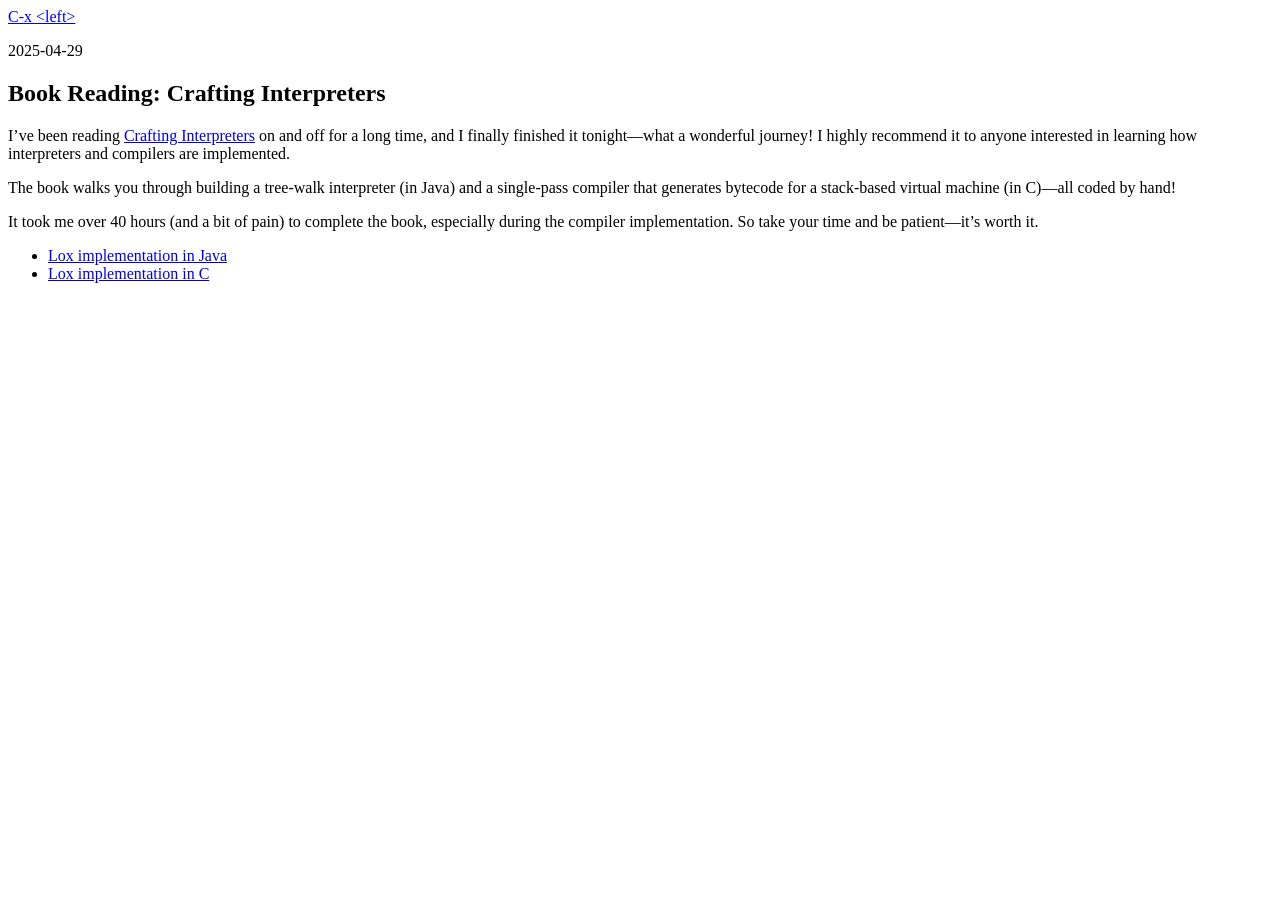
==== docs/crafting-interpreters.html @ f68fe5ac "Rewrite generator in Emacs Lisp; publish docs/ from main Co-Authored-By: Claude Opus 5.5 <noreply@an" ====
<!DOCTYPE html>
<html lang="en"><head><meta charset="utf-8"><meta name="viewport" content="width=device-width, initial-scale=1"><title>Book Reading: Crafting Interpreters</title><meta property="og:title" content="Book Reading: Crafting Interpreters"><meta property="og:url" content="https://guiyuanju.github.io/crafting-interpreters.html"><link rel="canonical" href="https://guiyuanju.github.io/crafting-interpreters.html"><link rel="alternate" type="application/atom+xml" title="M-x k" href="/feed.xml"><link rel="icon" href="/logo.png"><link rel="stylesheet" href="/assets/css/main.css"></head><body><main><a class="back" href="/">C-x &lt;left&gt;</a><article><p class="post-meta"><time datetime="2025-04-29">2025-04-29</time></p><h1>Book Reading: Crafting Interpreters</h1><p>I’ve been reading <a href="https://craftinginterpreters.com">Crafting Interpreters</a> on and off for a long time, and I finally finished it tonight—what a wonderful journey! I highly recommend it to anyone interested in learning how interpreters and compilers are implemented.</p>
<p>The book walks you through building a tree-walk interpreter (in Java) and a single-pass compiler that generates bytecode for a stack-based virtual machine (in C)—all coded by hand!</p>
<p>It took me over 40 hours (and a bit of pain) to complete the book, especially during the compiler implementation. So take your time and be patient—it’s worth it.</p>
<ul><li><a href="https://github.com/guiyuanju/jlox">Lox implementation in Java</a></li><li><a href="https://github.com/guiyuanju/clox">Lox implementation in C</a></li></ul></article></main></body></html>
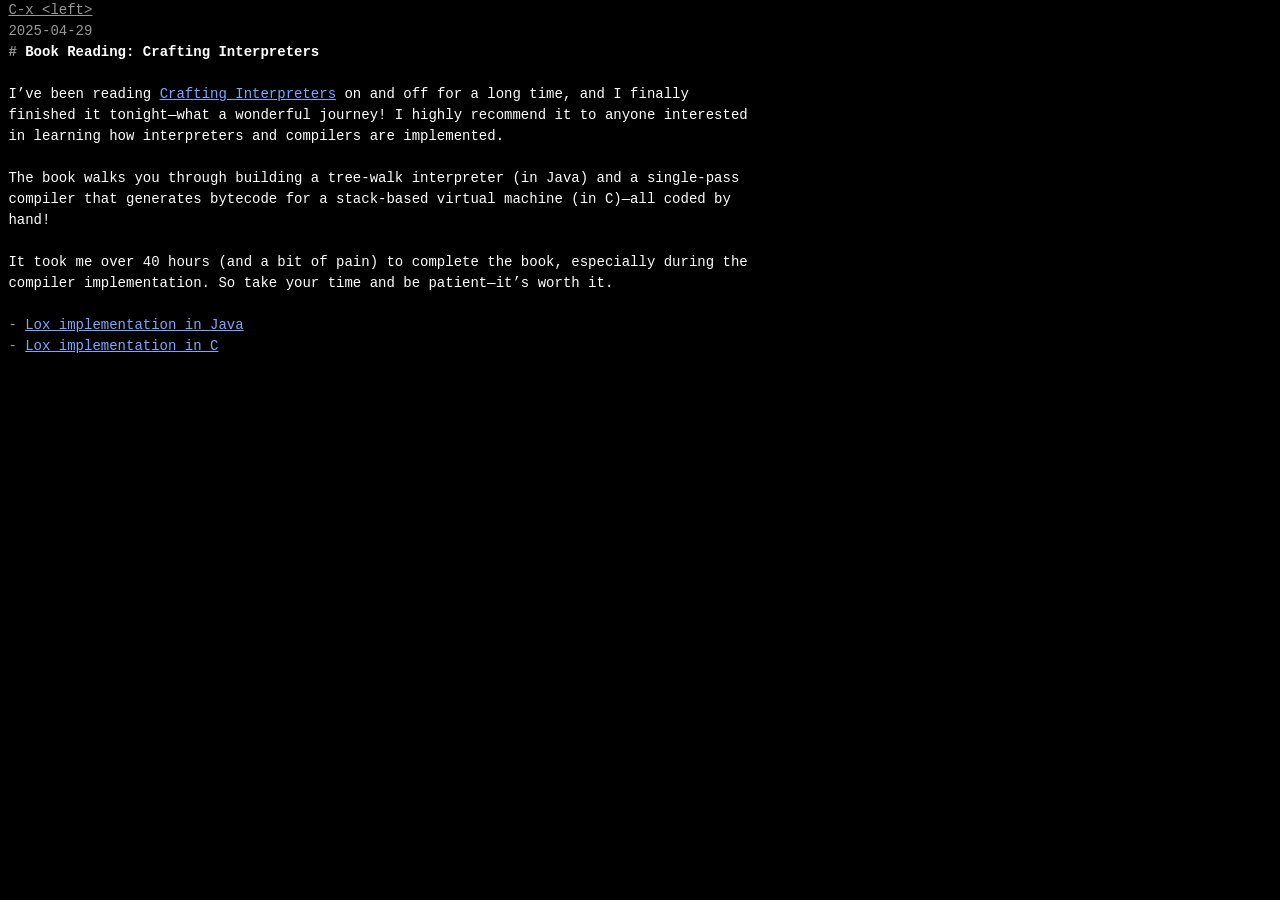
==== commit 1ca2f7ce: "Inline CSS, WebP images, and drop unstyled code spans Each page now loads in one request: style.css " ====
--- a/docs/crafting-interpreters.html
+++ b/docs/crafting-interpreters.html
@@ -1,5 +1,164 @@
 <!DOCTYPE html>
-<html lang="en"><head><meta charset="utf-8"><meta name="viewport" content="width=device-width, initial-scale=1"><title>Book Reading: Crafting Interpreters</title><meta property="og:title" content="Book Reading: Crafting Interpreters"><meta property="og:url" content="https://guiyuanju.github.io/crafting-interpreters.html"><link rel="canonical" href="https://guiyuanju.github.io/crafting-interpreters.html"><link rel="alternate" type="application/atom+xml" title="M-x k" href="/feed.xml"><link rel="icon" href="/logo.png"><link rel="stylesheet" href="/assets/css/main.css"></head><body><main><a class="back" href="/">C-x &lt;left&gt;</a><article><p class="post-meta"><time datetime="2025-04-29">2025-04-29</time></p><h1>Book Reading: Crafting Interpreters</h1><p>I’ve been reading <a href="https://craftinginterpreters.com">Crafting Interpreters</a> on and off for a long time, and I finally finished it tonight—what a wonderful journey! I highly recommend it to anyone interested in learning how interpreters and compilers are implemented.</p>
+<html lang="en"><head><meta charset="utf-8"><meta name="viewport" content="width=device-width, initial-scale=1"><title>Book Reading: Crafting Interpreters</title><meta property="og:title" content="Book Reading: Crafting Interpreters"><meta property="og:url" content="https://guiyuanju.github.io/crafting-interpreters.html"><link rel="canonical" href="https://guiyuanju.github.io/crafting-interpreters.html"><link rel="alternate" type="application/atom+xml" title="M-x k" href="/feed.xml"><link rel="icon" href="[data-uri]"><style>/* Modus Vivendi palette. */
+:root {
+  --bg-main: #000000;
+  --bg-dim: #1e1e1e;
+  --bg-inactive: #303030;
+  --bg-active: #535353;
+  --fg-main: #ffffff;
+  --fg-dim: #989898;
+  --fg-alt: #c6daff;
+  --blue: #2fafff;
+  --blue-warmer: #79a8ff;
+  --blue-cooler: #00bcff;
+  --blue-faint: #82b0ec;
+  --cyan: #00d3d0;
+  --cyan-cooler: #6ae4b9;
+  --cyan-faint: #9ac8e0;
+  --magenta: #feacd0;
+  --magenta-warmer: #f78fe7;
+  --magenta-cooler: #b6a0ff;
+  --yellow-faint: #d2b580;
+  --red-cooler: #ff7f9f;
+
+  --line: 1.5em;
+  color-scheme: dark;
+}
+
+* { box-sizing: border-box; }
+
+body {
+  margin: 0;
+  padding: 0 1ch var(--line);
+  background: var(--bg-main);
+  color: var(--fg-main);
+  font-family: "Sarasa Mono SC", "Sarasa Term SC", "SF Mono", Menlo, Consolas,
+    "Liberation Mono", monospace;
+  font-size: 14px;
+  line-height: var(--line);
+}
+
+h1, h2, h3, h4, h5, h6, p, ul, ol, pre, blockquote, table, figure {
+  margin: 0 0 var(--line);
+}
+
+h1, h2, h3, h4, h5, h6 {
+  font-size: 1em;
+  font-weight: bold;
+}
+
+a { color: var(--blue-warmer); }
+a:visited { color: var(--magenta-cooler); }
+
+img { max-width: 100%; height: auto; }
+
+hr {
+  border: 0;
+  margin: 0 0 var(--line);
+}
+hr::before { content: "---"; color: var(--fg-dim); }
+
+/* Dired (home) */
+
+main > h1 {
+  margin: 0;
+  color: var(--fg-alt);
+}
+
+.dired { margin: 0; }
+.dired h2 {
+  margin: var(--line) 0 0;
+  color: var(--blue);
+}
+.dired ul {
+  list-style: none;
+  margin: 0;
+  padding: 0;
+}
+.dired .line {
+  display: flex;
+  gap: 1ch;
+  padding-left: 2ch;
+}
+.dired .name { white-space: pre; }
+.dired time, .dired .target, .dired .value { color: var(--fg-dim); flex: none; }
+.dired a { color: var(--fg-main); text-decoration: none; }
+.dired a:hover { text-decoration: underline; }
+
+/* Markdown (posts) */
+
+.back { color: var(--fg-dim); }
+
+.post-meta {
+  margin: 0;
+  color: var(--fg-dim);
+}
+
+article { max-width: 88ch; }
+
+article h1::before { content: "# "; }
+article h2::before { content: "## "; }
+article h3::before { content: "### "; }
+article h4::before { content: "#### "; }
+article h1::before, article h2::before, article h3::before,
+article h4::before { color: var(--fg-dim); }
+article h1 { color: var(--fg-main); }
+article h2 { color: var(--yellow-faint); }
+article h3 { color: var(--blue-faint); }
+article h4 { color: var(--magenta); }
+
+article ul { list-style: "- "; padding-left: 2ch; }
+article ol { padding-left: 3ch; }
+article li::marker { color: var(--fg-dim); }
+
+code { font-family: inherit; color: var(--cyan-cooler); }
+:not(pre) > code::before, :not(pre) > code::after {
+  content: "`";
+  color: var(--fg-dim);
+}
+
+pre {
+  overflow-x: auto;
+  background: var(--bg-dim);
+  padding: 0 1ch;
+}
+pre::before { content: "```" attr(data-lang); display: block; color: var(--fg-dim); }
+pre::after { content: "```"; display: block; color: var(--fg-dim); }
+pre code { color: var(--fg-main); }
+
+blockquote {
+  margin-left: 0;
+  padding-left: 1ch;
+  border-left: 1ch solid var(--bg-inactive);
+  color: var(--fg-alt);
+}
+
+table { border-collapse: collapse; }
+th, td {
+  border: 1px solid var(--bg-active);
+  padding: 0 1ch;
+  text-align: left;
+}
+
+/* Font-lock faces in code blocks, as Modus Vivendi colors them. */
+
+.font-lock-keyword { color: var(--magenta-cooler); }
+.font-lock-builtin { color: var(--magenta-warmer); }
+.font-lock-string { color: var(--blue-warmer); }
+.font-lock-doc { color: var(--cyan-faint); }
+.font-lock-comment, .font-lock-comment-delimiter { color: var(--fg-dim); }
+.font-lock-function-name, .font-lock-function-call { color: var(--magenta); }
+.font-lock-type { color: var(--cyan-cooler); }
+.font-lock-constant { color: var(--blue-cooler); }
+.font-lock-variable-name, .font-lock-property-name,
+.font-lock-property-use { color: var(--cyan); }
+.font-lock-preprocessor { color: var(--red-cooler); }
+.font-lock-escape { color: var(--magenta); }
+
+@media (max-width: 600px) {
+  .dired .target { display: none; }
+}
+</style></head><body><main><a class="back" href="/">C-x &lt;left&gt;</a><article><p class="post-meta"><time datetime="2025-04-29">2025-04-29</time></p><h1>Book Reading: Crafting Interpreters</h1><p>I’ve been reading <a href="https://craftinginterpreters.com">Crafting Interpreters</a> on and off for a long time, and I finally finished it tonight—what a wonderful journey! I highly recommend it to anyone interested in learning how interpreters and compilers are implemented.</p>
 <p>The book walks you through building a tree-walk interpreter (in Java) and a single-pass compiler that generates bytecode for a stack-based virtual machine (in C)—all coded by hand!</p>
 <p>It took me over 40 hours (and a bit of pain) to complete the book, especially during the compiler implementation. So take your time and be patient—it’s worth it.</p>
 <ul><li><a href="https://github.com/guiyuanju/jlox">Lox implementation in Java</a></li><li><a href="https://github.com/guiyuanju/clox">Lox implementation in C</a></li></ul></article></main></body></html>
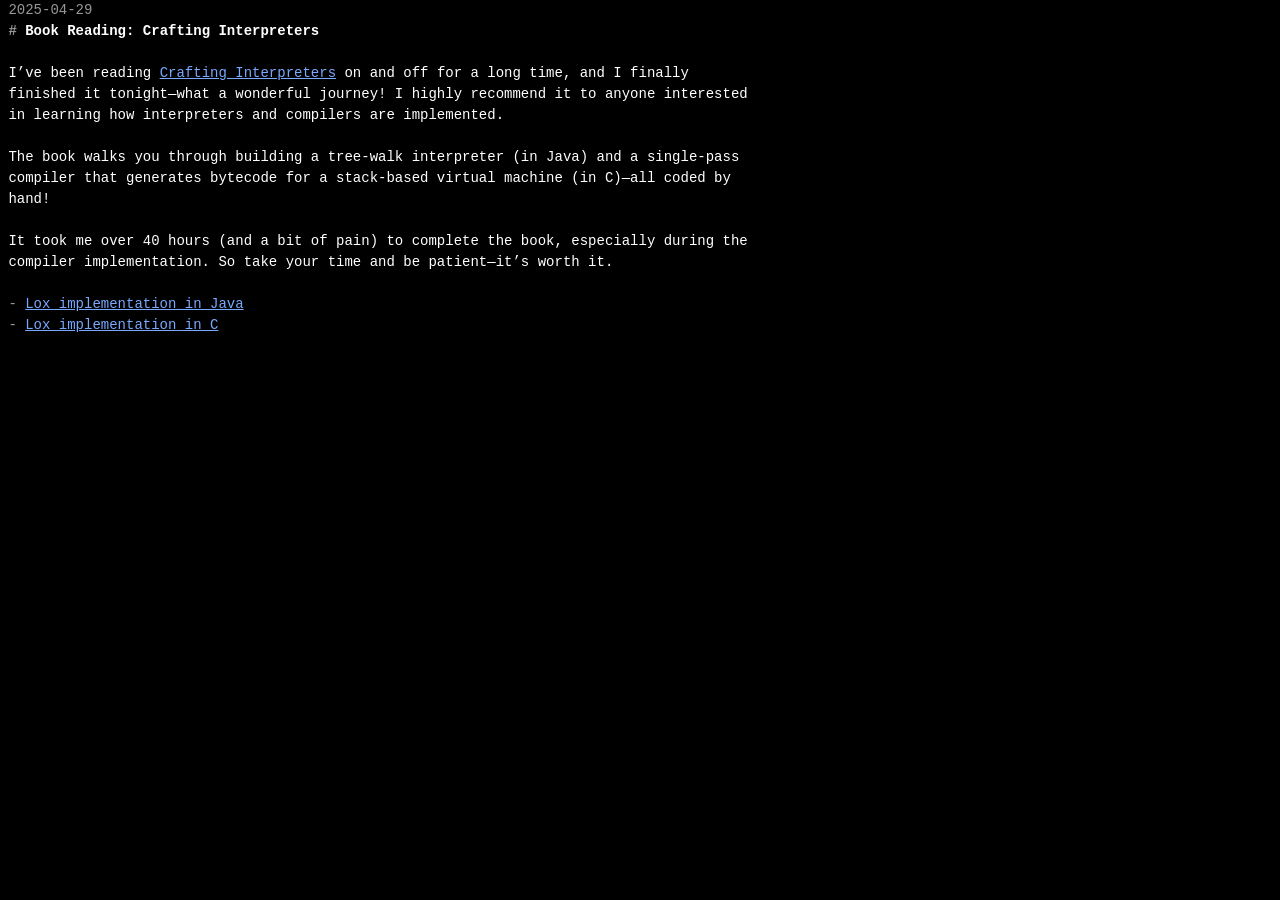
==== commit 301e08b8: "Remove the back link from post pages Co-Authored-By: Claude Opus 5.5 <noreply@anthropic.com>" ====
--- a/docs/crafting-interpreters.html
+++ b/docs/crafting-interpreters.html
@@ -87,8 +87,6 @@
 
 /* Markdown (posts) */
 
-.back { color: var(--fg-dim); }
-
 .post-meta {
   margin: 0;
   color: var(--fg-dim);
@@ -118,6 +116,7 @@
 }
 
 pre {
+  font-family: inherit;
   overflow-x: auto;
   background: var(--bg-dim);
   padding: 0 1ch;
@@ -158,7 +157,48 @@
 @media (max-width: 600px) {
   .dired .target { display: none; }
 }
-</style></head><body><main><a class="back" href="/">C-x &lt;left&gt;</a><article><p class="post-meta"><time datetime="2025-04-29">2025-04-29</time></p><h1>Book Reading: Crafting Interpreters</h1><p>I’ve been reading <a href="https://craftinginterpreters.com">Crafting Interpreters</a> on and off for a long time, and I finally finished it tonight—what a wonderful journey! I highly recommend it to anyone interested in learning how interpreters and compilers are implemented.</p>
+
+/* Paper: black on white, fixed point sizes, no screen-only chrome. */
+
+.print-only { display: none; }
+
+@media print {
+  :root { color-scheme: light; }
+  body {
+    padding: 0;
+    background: white;
+    color: black;
+    font-size: 12pt;
+  }
+  .print-only { display: inline; }
+  article { max-width: none; }
+  article h1 { font-size: 16pt; }
+  article h2 { font-size: 14pt; }
+  article h3, article h4 { font-size: 13pt; }
+  h1, h2, h3, h4 { break-after: avoid; }
+  main > h1, .dired h2, article h1, article h2, article h3, article h4,
+  blockquote, code, pre code, .font-lock-keyword, .font-lock-builtin,
+  .font-lock-string, .font-lock-function-name, .font-lock-function-call,
+  .font-lock-type, .font-lock-constant, .font-lock-variable-name,
+  .font-lock-property-name, .font-lock-property-use, .font-lock-preprocessor,
+  .font-lock-escape { color: black; }
+  .post-meta, .dired time, .dired .target, .dired .value, hr::before,
+  article h1::before, article h2::before, article h3::before,
+  article h4::before, li::marker, :not(pre) > code::before,
+  :not(pre) > code::after, pre::before, pre::after, .font-lock-doc,
+  .font-lock-comment, .font-lock-comment-delimiter { color: #555; }
+  a, a:visited { color: black !important; }
+  pre {
+    background: none;
+    border: 1pt solid black;
+    font-size: 11pt;
+    white-space: pre-wrap;
+    overflow-wrap: anywhere;
+  }
+  blockquote { border-left-color: #ccc; }
+  th, td { border-color: black; }
+}
+</style></head><body><main><article><p class="post-meta"><time datetime="2025-04-29">2025-04-29</time><span class="print-only"> · guiyuanju · https://guiyuanju.github.io/crafting-interpreters.html</span></p><h1>Book Reading: Crafting Interpreters</h1><p>I’ve been reading <a href="https://craftinginterpreters.com">Crafting Interpreters</a> on and off for a long time, and I finally finished it tonight—what a wonderful journey! I highly recommend it to anyone interested in learning how interpreters and compilers are implemented.</p>
 <p>The book walks you through building a tree-walk interpreter (in Java) and a single-pass compiler that generates bytecode for a stack-based virtual machine (in C)—all coded by hand!</p>
 <p>It took me over 40 hours (and a bit of pain) to complete the book, especially during the compiler implementation. So take your time and be patient—it’s worth it.</p>
 <ul><li><a href="https://github.com/guiyuanju/jlox">Lox implementation in Java</a></li><li><a href="https://github.com/guiyuanju/clox">Lox implementation in C</a></li></ul></article></main></body></html>
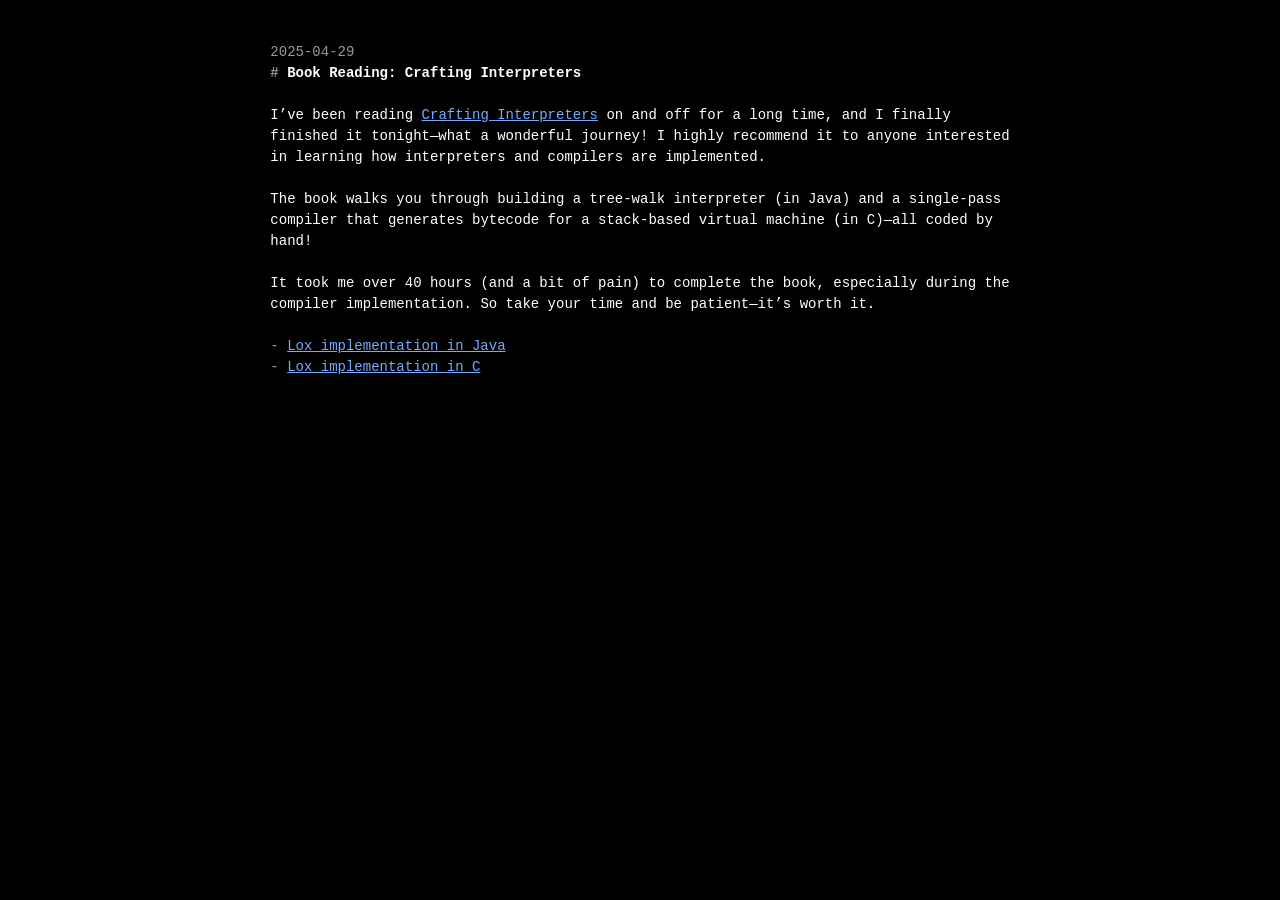
==== commit b8d57751: "Center the page column with margins on wide screens Co-Authored-By: Claude Opus 5.5 <noreply@anthrop" ====
--- a/docs/crafting-interpreters.html
+++ b/docs/crafting-interpreters.html
@@ -29,7 +29,7 @@
 
 body {
   margin: 0;
-  padding: 0 1ch var(--line);
+  padding: calc(2 * var(--line)) 3ch;
   background: var(--bg-main);
   color: var(--fg-main);
   font-family: "Sarasa Mono SC", "Sarasa Term SC", "SF Mono", Menlo, Consolas,
@@ -58,6 +58,12 @@
 }
 hr::before { content: "---"; color: var(--fg-dim); }
 
+main { max-width: 88ch; margin: 0 auto; }
+
+@media (max-width: 600px) {
+  body { padding: var(--line) 1ch; }
+}
+
 /* Dired (home) */
 
 main > h1 {
@@ -80,8 +86,8 @@
   gap: 1ch;
   padding-left: 2ch;
 }
-.dired .name { white-space: pre; }
-.dired time, .dired .target, .dired .value { color: var(--fg-dim); flex: none; }
+.dired .name { white-space: pre; color: var(--fg-dim); flex: none; }
+.dired time { color: var(--fg-dim); flex: none; }
 .dired a { color: var(--fg-main); text-decoration: none; }
 .dired a:hover { text-decoration: underline; }
 
@@ -91,8 +97,6 @@
   margin: 0;
   color: var(--fg-dim);
 }
-
-article { max-width: 88ch; }
 
 article h1::before { content: "# "; }
 article h2::before { content: "## "; }
@@ -154,10 +158,6 @@
 .font-lock-preprocessor { color: var(--red-cooler); }
 .font-lock-escape { color: var(--magenta); }
 
-@media (max-width: 600px) {
-  .dired .target { display: none; }
-}
-
 /* Paper: black on white, fixed point sizes, no screen-only chrome. */
 
 .print-only { display: none; }
@@ -171,7 +171,7 @@
     font-size: 12pt;
   }
   .print-only { display: inline; }
-  article { max-width: none; }
+  main { max-width: none; }
   article h1 { font-size: 16pt; }
   article h2 { font-size: 14pt; }
   article h3, article h4 { font-size: 13pt; }
@@ -182,7 +182,7 @@
   .font-lock-type, .font-lock-constant, .font-lock-variable-name,
   .font-lock-property-name, .font-lock-property-use, .font-lock-preprocessor,
   .font-lock-escape { color: black; }
-  .post-meta, .dired time, .dired .target, .dired .value, hr::before,
+  .post-meta, .dired time, .dired .name, hr::before,
   article h1::before, article h2::before, article h3::before,
   article h4::before, li::marker, :not(pre) > code::before,
   :not(pre) > code::after, pre::before, pre::after, .font-lock-doc,
